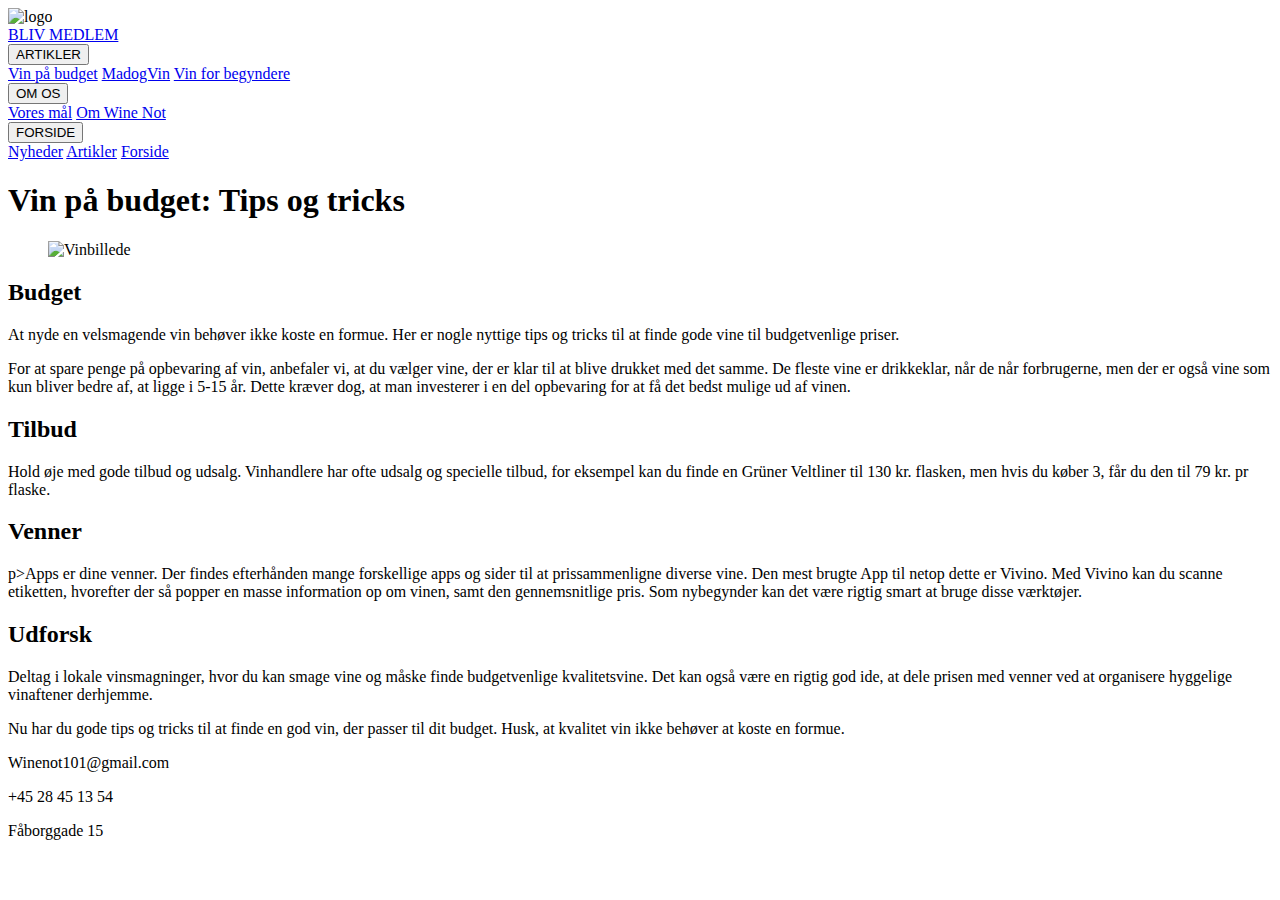
==== budgetvenlig.html @ b1da6b76 "Add files via upload" ====
<!DOCTYPE html>
<html lang="da">
<head>
    <meta charset="UTF-8">
    <meta name="viewport" content="width=device-width, initial-scale=1.0">
    <title>Wine not</title>
    <link rel="stylesheet" href="CSS/style.css">
    <link rel="stylesheet" href="reset.css">

    
    
</head>
<body>

    
   
  <header class="page_header"> <!-- Header -->

    <img class="header_logo" src="images/headerlogo5.png" alt="logo"> <!-- Logo -->

    <div class="navbar">
        <a href="#home">BLIV MEDLEM</a>
        <div class="subnav">
          <button class="subnavbtn">ARTIKLER<i class="fa fa-caret-down"></i></button>
          <div class="subnav-content">
            <a href="budgetvenlig.html">Vin på budget</a>
            <a href="madogvin.html">MadogVin</a>
            <a href="vinforbegyndere.html">Vin for begyndere</a>
          </div>
        </div> 
        <div class="subnav">
          <button class="subnavbtn">OM OS <i class="fa fa-caret-down"></i></button>
          <div class="subnav-content">
            <a href="om.html">Vores mål</a>
            <a href="om.html">Om Wine Not</a>
          </div>
        </div> 
        
        <div class="subnav">
          <button class="subnavbtn">FORSIDE <i class="fa fa-caret-down"></i></button>
          <div class="subnav-content">
            <a href="index.html">Nyheder</a>
              <a href="index.html">Artikler</a>
              <a href="index.html">Forside</a>
          </div>
        </div>
      </div>

      
  </header>

    

    
<main class="artikel_container">

        <h1>Vin på budget: Tips og tricks</h1>

        <figure class="vinforbegyndereimage_container">
          <img class="artikle1_image" src="images/budget2.jpg" alt="Vinbillede">
        </figure>
      

<article class="article2">
    <section>
      <div class="wrapper">  <!-- Wrapper til Main content -->

            <h2 class="article2_h2">Budget</h2>

            <p>At nyde en velsmagende vin behøver ikke koste en formue. Her er nogle nyttige tips og tricks til at finde gode vine til budgetvenlige priser.</p>

            <p>For at spare penge på opbevaring af vin, anbefaler vi, at du vælger vine, der er klar til at blive drukket med det samme. 
            De fleste vine er drikkeklar, når de når forbrugerne, men der er også vine som kun bliver bedre af, at ligge i 5-15 år. 
            Dette kræver dog, at man investerer i en del opbevaring for at få det bedst mulige ud af vinen.</p>

            <h2 class="article2_h2">Tilbud</h2>

            <p>Hold øje med gode tilbud og udsalg. Vinhandlere har ofte udsalg og specielle tilbud, for eksempel
              kan du finde en Grüner Veltliner til 130 kr. flasken, 
              men hvis du køber 3, får du den til 79 kr. pr flaske.</p> 

           <h2 class="article2_h2">Venner</h2>
              p>Apps er dine venner. Der findes efterhånden mange forskellige apps og sider til at prissammenligne diverse vine. 
                   Den mest brugte App til netop dette er Vivino.
                   Med Vivino kan du scanne etiketten, hvorefter der så popper en masse information op om vinen, samt den gennemsnitlige pris. 
                   Som nybegynder kan det være rigtig smart at bruge disse værktøjer.</p> 

             <h2 class="article2_h2">Udforsk</h2>

            <p>Deltag i lokale vinsmagninger, hvor du kan smage vine og måske finde budgetvenlige kvalitetsvine. Det kan også være en rigtig god ide, 
                    at dele prisen med venner ved at organisere hyggelige vinaftener derhjemme.</p>

      <p>Nu har du gode tips og tricks til at finde en god vin, der passer til dit budget. Husk, at kvalitet vin ikke behøver at koste en formue. </p>
      </section>
</article>

</main>
        
        

<!-- Footer -->
<footer class="footer_container">
  <p>Winenot101@gmail.com</p>
  <p>+45 28 45 13 54</p>
  <p>Fåborggade 15</p>
</footer>

</body>
</html>
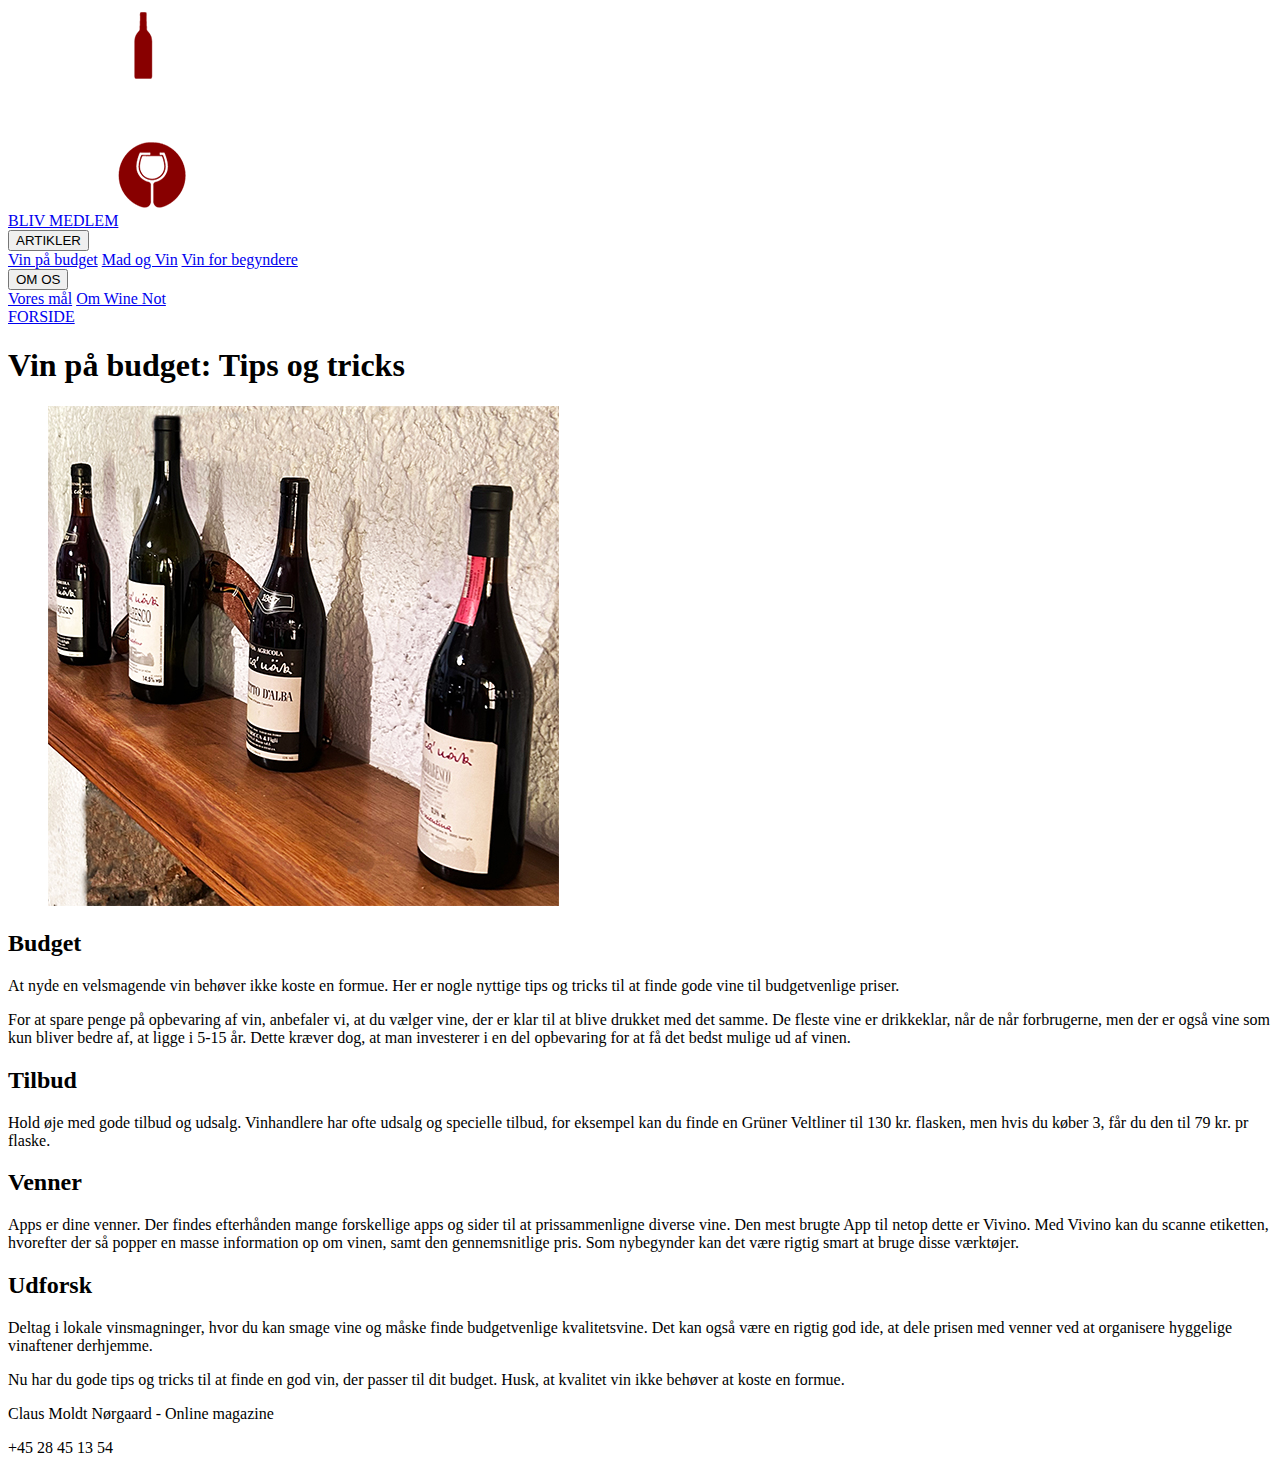
==== commit 23e60849: "Add files via upload" ====
--- a/budgetvenlig.html
+++ b/budgetvenlig.html
@@ -16,38 +16,34 @@
    
   <header class="page_header"> <!-- Header -->
 
-    <img class="header_logo" src="images/headerlogo5.png" alt="logo"> <!-- Logo -->
+      <img class="header_logo" src="images/headerlogo5.png" alt="logo"> <!-- Logo -->
 
-    <div class="navbar">
-        <a href="#home">BLIV MEDLEM</a>
-        <div class="subnav">
-          <button class="subnavbtn">ARTIKLER<i class="fa fa-caret-down"></i></button>
-          <div class="subnav-content">
-            <a href="budgetvenlig.html">Vin på budget</a>
-            <a href="madogvin.html">MadogVin</a>
-            <a href="vinforbegyndere.html">Vin for begyndere</a>
-          </div>
-        </div> 
-        <div class="subnav">
-          <button class="subnavbtn">OM OS <i class="fa fa-caret-down"></i></button>
-          <div class="subnav-content">
-            <a href="om.html">Vores mål</a>
-            <a href="om.html">Om Wine Not</a>
-          </div>
-        </div> 
-        
-        <div class="subnav">
-          <button class="subnavbtn">FORSIDE <i class="fa fa-caret-down"></i></button>
-          <div class="subnav-content">
-            <a href="index.html">Nyheder</a>
-              <a href="index.html">Artikler</a>
-              <a href="index.html">Forside</a>
+      <div class="navbar">
+          <a href="#home">BLIV MEDLEM</a>
+          <div class="subnav">
+            <button class="subnavbtn">ARTIKLER<i class="fa fa-caret-down"></i></button>
+            <div class="subnav-content">
+              <a href="budgetvenlig.html">Vin på budget</a>
+              <a href="madogvin.html">Mad og Vin</a>
+              <a href="vinforbegyndere.html">Vin for begyndere</a>
+             </div>
+             </div> 
+                <div class="subnav">
+            <button class="subnavbtn">OM OS <i class="fa fa-caret-down"></i></button>
+            <div class="subnav-content">
+              <a href="om.html">Vores mål</a>
+              <a href="om.html">Om Wine Not</a>
+            </div>
+          </div> 
+            <div class="subnav">
+            <a href="index.html">FORSIDE</a>
+            </div>
           </div>
         </div>
-      </div>
 
-      
-  </header>
+        
+    </header>
+
 
     
 
@@ -59,50 +55,51 @@
         <figure class="vinforbegyndereimage_container">
           <img class="artikle1_image" src="images/budget2.jpg" alt="Vinbillede">
         </figure>
-      
 
 <article class="article2">
+       
     <section>
+
       <div class="wrapper">  <!-- Wrapper til Main content -->
-
             <h2 class="article2_h2">Budget</h2>
-
-            <p>At nyde en velsmagende vin behøver ikke koste en formue. Her er nogle nyttige tips og tricks til at finde gode vine til budgetvenlige priser.</p>
-
-            <p>For at spare penge på opbevaring af vin, anbefaler vi, at du vælger vine, der er klar til at blive drukket med det samme. 
+        <p>At nyde en velsmagende vin behøver ikke koste en formue. Her er nogle nyttige tips og tricks til at finde gode vine til budgetvenlige priser.</p>
+          <p>For at spare penge på opbevaring af vin, anbefaler vi, at du vælger vine, der er klar til at blive drukket med det samme. 
             De fleste vine er drikkeklar, når de når forbrugerne, men der er også vine som kun bliver bedre af, at ligge i 5-15 år. 
             Dette kræver dog, at man investerer i en del opbevaring for at få det bedst mulige ud af vinen.</p>
-
+            
             <h2 class="article2_h2">Tilbud</h2>
 
-            <p>Hold øje med gode tilbud og udsalg. Vinhandlere har ofte udsalg og specielle tilbud, for eksempel
-              kan du finde en Grüner Veltliner til 130 kr. flasken, 
-              men hvis du køber 3, får du den til 79 kr. pr flaske.</p> 
+              <p>Hold øje med gode tilbud og udsalg. Vinhandlere har ofte udsalg og specielle tilbud, for eksempel
+                 kan du finde en Grüner Veltliner til 130 kr. flasken, 
+                men hvis du køber 3, får du den til 79 kr. pr flaske.</p> 
 
-           <h2 class="article2_h2">Venner</h2>
-              p>Apps er dine venner. Der findes efterhånden mange forskellige apps og sider til at prissammenligne diverse vine. 
+                <h2 class="article2_h2">Venner</h2>
+                <p>Apps er dine venner. Der findes efterhånden mange forskellige apps og sider til at prissammenligne diverse vine. 
                    Den mest brugte App til netop dette er Vivino.
                    Med Vivino kan du scanne etiketten, hvorefter der så popper en masse information op om vinen, samt den gennemsnitlige pris. 
                    Som nybegynder kan det være rigtig smart at bruge disse værktøjer.</p> 
 
              <h2 class="article2_h2">Udforsk</h2>
+              <p>Deltag i lokale vinsmagninger, hvor du kan smage vine og måske finde budgetvenlige kvalitetsvine. Det kan også være en rigtig god ide, 
+           at dele prisen med venner ved at organisere hyggelige vinaftener derhjemme.</p>
+ <p>Nu har du gode tips og tricks til at finde en god vin, der passer til dit budget. Husk, at kvalitet vin ikke behøver at koste en formue. </p>
+      </section>
 
-            <p>Deltag i lokale vinsmagninger, hvor du kan smage vine og måske finde budgetvenlige kvalitetsvine. Det kan også være en rigtig god ide, 
-                    at dele prisen med venner ved at organisere hyggelige vinaftener derhjemme.</p>
-
-      <p>Nu har du gode tips og tricks til at finde en god vin, der passer til dit budget. Husk, at kvalitet vin ikke behøver at koste en formue. </p>
-      </section>
 </article>
 
-</main>
+
+      
+    
+      
+
+   </main>
         
         
 
 <!-- Footer -->
 <footer class="footer_container">
-  <p>Winenot101@gmail.com</p>
+  <p>Claus Moldt Nørgaard - Online magazine</p>
   <p>+45 28 45 13 54</p>
-  <p>Fåborggade 15</p>
 </footer>
 
 </body>
